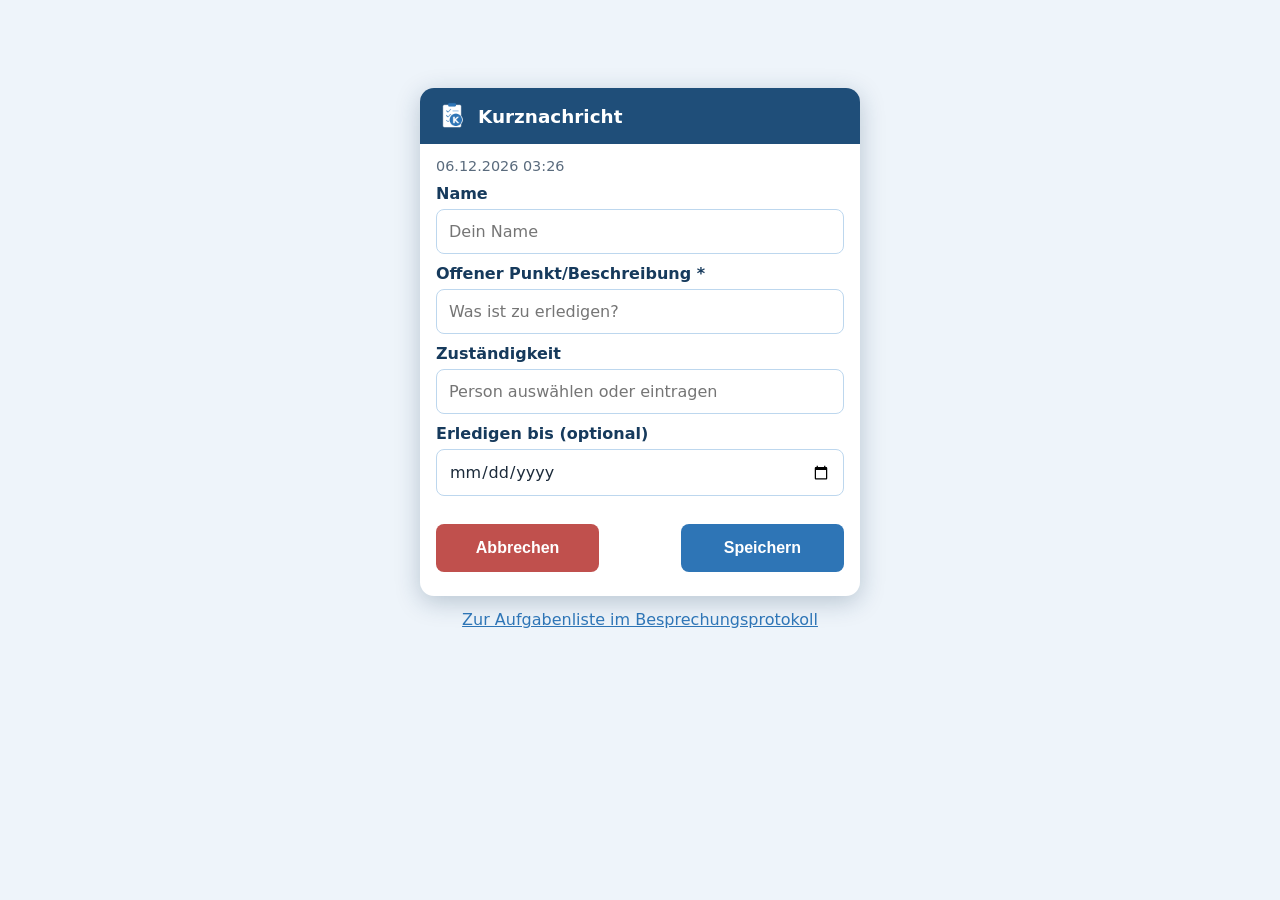
==== kurz/index.html @ 5877da33 "Kurznachricht-App mit K-Icon, Fälligkeitsdatum, einheitliche Bezeichnungen - Neue installierbare Kur" ====
<!doctype html>
<html lang="de">
<head>
  <meta charset="utf-8">
  <meta name="viewport" content="width=device-width, initial-scale=1, viewport-fit=cover">
  <meta name="theme-color" content="#1f4e79">
  <title>Kurznachricht</title>
  <link rel="manifest" href="manifest.webmanifest">
  <link rel="icon" href="../icons/kurz-192.png">
  <link rel="apple-touch-icon" href="../icons/kurz-192.png">
  <link rel="stylesheet" href="../css/app.css">
  <script type="module" src="kurz.js"></script>
</head>
<body class="quick">
  <main id="app">
    <div class="quick-window">
      <div class="quick-head">
        <img src="../icons/kurz-192.png" alt="">
        <h1>Kurznachricht</h1>
      </div>
      <form class="quick-body" id="quickForm" novalidate>
        <div class="stamp" id="stamp"></div>

        <label for="author">Name</label>
        <input type="text" id="author" autocomplete="name" placeholder="Dein Name">

        <label for="text">Offener Punkt/Beschreibung *</label>
        <input type="text" id="text" required placeholder="Was ist zu erledigen?">

        <label for="assignee">Zuständigkeit</label>
        <input type="text" id="assignee" list="persons" autocomplete="off" placeholder="Person auswählen oder eintragen">
        <datalist id="persons"></datalist>

        <label for="dueDate">Erledigen bis <span class="meta">(optional)</span></label>
        <input type="date" id="dueDate">

        <div class="action-bar">
          <button type="button" class="btn danger" id="cancel">Abbrechen</button>
          <button type="submit" class="btn" id="save">Speichern</button>
        </div>
      </form>
    </div>
    <a class="footer-link" href="../#/todos">Zur Aufgabenliste im Besprechungsprotokoll</a>
  </main>
</body>
</html>
---- css/app.css ----
:root {
  --blue-900: #163a5c;
  --blue-800: #1f4e79;
  --blue-600: #2e75b6;
  --blue-400: #5b9bd5;
  --blue-200: #bdd7ee;
  --blue-100: #ddebf7;
  --blue-50: #eef4fa;
  --red-600: #c0504d;
  --red-700: #a33f3c;
  --red-50: #f8e5e4;
  --green-600: #3a8a5c;
  --text: #1b2a3a;
  --muted: #5a6b7d;
  --white: #ffffff;
  --radius: 10px;
  --shadow: 0 1px 3px rgba(22, 58, 92, 0.15);
}

* { box-sizing: border-box; }

html, body {
  margin: 0;
  padding: 0;
  background: var(--blue-50);
  color: var(--text);
  font-family: system-ui, -apple-system, "Segoe UI", Roboto, sans-serif;
  font-size: 16px;
  -webkit-tap-highlight-color: transparent;
}

header.topbar {
  position: sticky;
  top: 0;
  z-index: 10;
  display: flex;
  align-items: center;
  gap: 8px;
  padding: 12px 16px;
  background: var(--blue-800);
  color: var(--white);
  box-shadow: var(--shadow);
}
header.topbar h1 {
  flex: 1;
  margin: 0;
  font-size: 1.2rem;
  font-weight: 600;
  overflow: hidden;
  text-overflow: ellipsis;
  white-space: nowrap;
}
header.topbar .back {
  background: none;
  border: none;
  color: var(--white);
  font-size: 1.5rem;
  padding: 0 8px 0 0;
  cursor: pointer;
}

nav.tabbar {
  position: fixed;
  bottom: 0;
  left: 0;
  right: 0;
  z-index: 10;
  display: flex;
  background: var(--white);
  border-top: 1px solid var(--blue-200);
  padding-bottom: env(safe-area-inset-bottom);
}
nav.tabbar a {
  flex: 1;
  padding: 10px 4px;
  text-align: center;
  color: var(--muted);
  text-decoration: none;
  font-size: 0.8rem;
}
nav.tabbar a .ico { display: block; font-size: 1.3rem; }
nav.tabbar a.active { color: var(--blue-800); font-weight: 600; }

main#app {
  max-width: 760px;
  margin: 0 auto;
  padding: 16px 16px 96px;
}

h2 { color: var(--blue-800); font-size: 1.1rem; margin: 20px 0 10px; }

.card {
  background: var(--white);
  border-radius: var(--radius);
  box-shadow: var(--shadow);
  padding: 14px;
  margin-bottom: 12px;
}
.card.clickable { cursor: pointer; }
.card.clickable:active { background: var(--blue-100); }
.card .meta { color: var(--muted); font-size: 0.85rem; }
.card .title { font-weight: 600; color: var(--blue-900); }

label { display: block; font-weight: 600; margin: 14px 0 6px; color: var(--blue-900); }

input[type="text"], input[type="search"], input[type="date"], textarea, select {
  width: 100%;
  padding: 12px;
  border: 1px solid var(--blue-200);
  border-radius: 8px;
  font-size: 1rem;
  font-family: inherit;
  background: var(--white);
  color: var(--text);
}
input:focus, textarea:focus, select:focus {
  outline: 2px solid var(--blue-400);
  border-color: var(--blue-400);
}
textarea { min-height: 110px; resize: vertical; }

.btn {
  display: inline-flex;
  align-items: center;
  justify-content: center;
  gap: 6px;
  min-height: 48px;
  padding: 10px 18px;
  border: none;
  border-radius: 8px;
  font-size: 1rem;
  font-weight: 600;
  cursor: pointer;
  background: var(--blue-600);
  color: var(--white);
  text-decoration: none;
}
.btn:active { background: var(--blue-800); }
.btn.block { width: 100%; }
.btn.secondary { background: var(--blue-100); color: var(--blue-800); }
.btn.secondary:active { background: var(--blue-200); }
.btn.danger { background: var(--red-600); color: var(--white); }
.btn.danger:active { background: var(--red-700); }
.btn.danger-outline { background: var(--red-50); color: var(--red-700); }
.btn.small { min-height: 36px; padding: 6px 12px; font-size: 0.9rem; }
.btn:disabled { opacity: 0.5; }

.btn-row { display: flex; gap: 10px; flex-wrap: wrap; margin: 12px 0; }
.btn-row > .btn { flex: 1 1 auto; }

/* Speichern / Abbrechen deutlich auseinander */
.action-bar {
  display: flex;
  justify-content: space-between;
  gap: 48px;
  margin: 28px 0 8px;
}
.action-bar .btn { flex: 0 1 40%; }

.radio-group { display: flex; flex-wrap: wrap; gap: 8px; }
.radio-group label.choice {
  margin: 0;
  font-weight: 500;
  display: flex;
  align-items: center;
  gap: 6px;
  padding: 10px 14px;
  border: 1px solid var(--blue-200);
  border-radius: 8px;
  background: var(--white);
  cursor: pointer;
}
.radio-group label.choice:has(input:checked) {
  background: var(--blue-600);
  border-color: var(--blue-600);
  color: var(--white);
}
.radio-group input[type="radio"] { accent-color: var(--blue-800); }

/* Bereiche: aufklappbare Gruppen */
details.area-group {
  background: var(--white);
  border: 1px solid var(--blue-200);
  border-radius: 8px;
  margin-bottom: 8px;
}
details.area-group summary {
  padding: 12px 14px;
  font-weight: 600;
  color: var(--blue-800);
  cursor: pointer;
  list-style: none;
}
details.area-group summary::after { content: "▸"; float: right; }
details.area-group[open] summary::after { content: "▾"; }
details.area-group .radio-group { padding: 0 12px 12px; }
details.area-group label.choice { min-width: 76px; justify-content: center; }

.selected-area {
  display: inline-block;
  padding: 8px 14px;
  border-radius: 999px;
  background: var(--blue-800);
  color: var(--white);
  font-weight: 600;
  margin-bottom: 8px;
}

.badge {
  display: inline-block;
  padding: 2px 10px;
  border-radius: 999px;
  font-size: 0.8rem;
  font-weight: 600;
  background: var(--blue-100);
  color: var(--blue-800);
}
.badge.done { background: #dff0e6; color: var(--green-600); }
.badge.open { background: var(--red-50); color: var(--red-700); }
.badge.overdue { background: var(--red-600); color: var(--white); }

.point {
  display: flex;
  gap: 12px;
}
.point .thumbs { display: flex; flex-direction: column; gap: 4px; }
.point img.thumb, .photos img.thumb {
  width: 72px;
  height: 72px;
  object-fit: cover;
  border-radius: 6px;
  border: 1px solid var(--blue-200);
}
.point .body { flex: 1; min-width: 0; }
.point .remark { white-space: pre-wrap; word-wrap: break-word; margin: 4px 0; }
.point.done .remark { text-decoration: line-through; color: var(--muted); }

.photos { display: flex; flex-wrap: wrap; gap: 8px; margin-top: 8px; }
.photos .ph { position: relative; }
.photos .ph button {
  position: absolute;
  top: -6px;
  right: -6px;
  width: 26px;
  height: 26px;
  border-radius: 50%;
  border: none;
  background: var(--red-600);
  color: var(--white);
  font-weight: 700;
  cursor: pointer;
}

.filters { display: flex; gap: 8px; flex-wrap: wrap; }
.filters select { flex: 1 1 140px; }

.empty { color: var(--muted); text-align: center; padding: 24px 8px; }

.check {
  display: flex;
  align-items: center;
  gap: 10px;
  font-weight: 500;
}
.check input { width: 22px; height: 22px; accent-color: var(--blue-600); }

.toast {
  position: fixed;
  left: 50%;
  bottom: 90px;
  transform: translateX(-50%);
  background: var(--blue-900);
  color: var(--white);
  padding: 10px 18px;
  border-radius: 8px;
  z-index: 50;
  box-shadow: var(--shadow);
  max-width: 90vw;
}

.overlay {
  position: fixed;
  inset: 0;
  background: rgba(22, 58, 92, 0.45);
  display: flex;
  align-items: center;
  justify-content: center;
  z-index: 40;
  padding: 16px;
}
.dialog {
  background: var(--white);
  border-radius: var(--radius);
  padding: 18px;
  width: 100%;
  max-width: 420px;
}
.dialog p { margin-top: 0; white-space: pre-line; }
.dialog p::first-line { font-weight: 700; }

/* Löschen klein und abgesetzt unter den Hauptbuttons */
.delete-row {
  display: flex;
  justify-content: flex-end;
  margin-top: 28px;
  padding-top: 14px;
  border-top: 1px solid var(--blue-200);
}

.link-btn { margin-top: 10px; }

/* Kurznachricht: kleines Fenster */
body.quick main#app { padding-bottom: 24px; }
body.quick .quick-window {
  max-width: 440px;
  margin: 8vh auto 0;
  background: var(--white);
  border-radius: 14px;
  box-shadow: 0 6px 24px rgba(22, 58, 92, 0.25);
  overflow: hidden;
}
body.quick .quick-head {
  display: flex;
  align-items: center;
  gap: 10px;
  padding: 12px 16px;
  background: var(--blue-800);
  color: var(--white);
}
body.quick .quick-head img { width: 32px; height: 32px; border-radius: 6px; }
body.quick .quick-head h1 { margin: 0; font-size: 1.15rem; }
body.quick .quick-body { padding: 4px 16px 16px; }
body.quick .quick-body label { margin-top: 10px; }
body.quick .stamp { color: var(--muted); font-size: 0.9rem; margin-top: 10px; }
body.quick .footer-link { display: block; text-align: center; margin-top: 14px; color: var(--blue-600); }
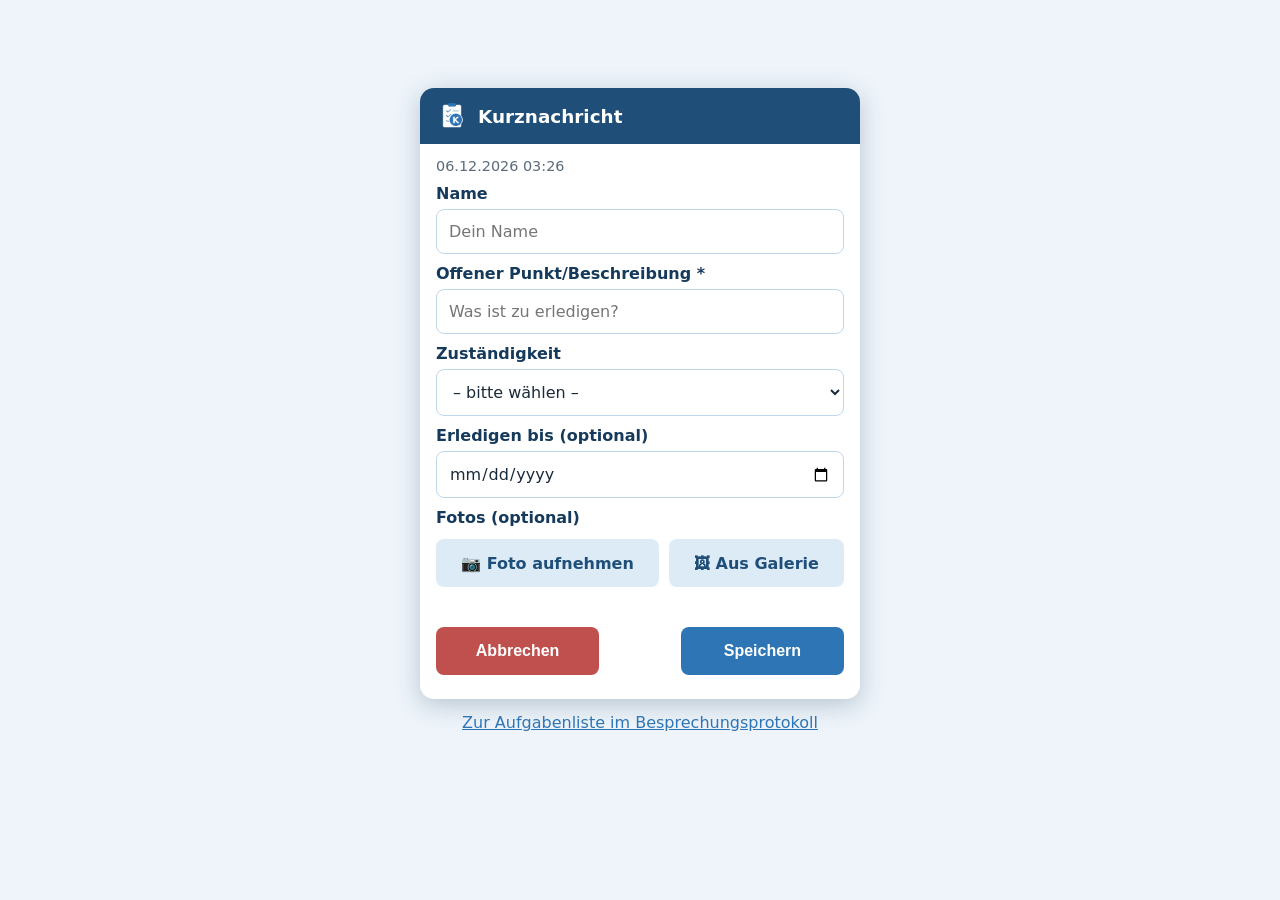
==== commit 57b97f62: "Bereich als eine Liste mit Sonstiges, Personenauswahl, Fotos in Kurznachricht - Bereich: eine Auswah" ====
--- a/kurz/index.html
+++ b/kurz/index.html
@@ -28,11 +28,21 @@
         <input type="text" id="text" required placeholder="Was ist zu erledigen?">
 
         <label for="assignee">Zuständigkeit</label>
-        <input type="text" id="assignee" list="persons" autocomplete="off" placeholder="Person auswählen oder eintragen">
-        <datalist id="persons"></datalist>
+        <div id="assigneePicker"></div>
 
         <label for="dueDate">Erledigen bis <span class="meta">(optional)</span></label>
         <input type="date" id="dueDate">
+
+        <label>Fotos <span class="meta">(optional)</span></label>
+        <div class="btn-row">
+          <label class="btn secondary" style="margin:0">📷 Foto aufnehmen
+            <input type="file" id="camera" accept="image/*" capture="environment" hidden>
+          </label>
+          <label class="btn secondary" style="margin:0">🖼 Aus Galerie
+            <input type="file" id="gallery" accept="image/*" multiple hidden>
+          </label>
+        </div>
+        <div class="photos" id="photos"></div>
 
         <div class="action-bar">
           <button type="button" class="btn danger" id="cancel">Abbrechen</button>
--- a/css/app.css
+++ b/css/app.css
@@ -18,6 +18,7 @@
 }
 
 * { box-sizing: border-box; }
+[hidden] { display: none !important; }
 
 html, body {
   margin: 0;
@@ -333,3 +334,10 @@
 body.quick .quick-body label { margin-top: 10px; }
 body.quick .stamp { color: var(--muted); font-size: 0.9rem; margin-top: 10px; }
 body.quick .footer-link { display: block; text-align: center; margin-top: 14px; color: var(--blue-600); }
+
+/* Personenauswahl (Teilnehmer) */
+.person-chips { margin-bottom: 8px; }
+.person-chips input[type="checkbox"] { accent-color: var(--blue-800); }
+.add-person { display: flex; gap: 8px; }
+.add-person .btn { flex: 0 0 auto; }
+#areaOther { margin-top: 8px; }
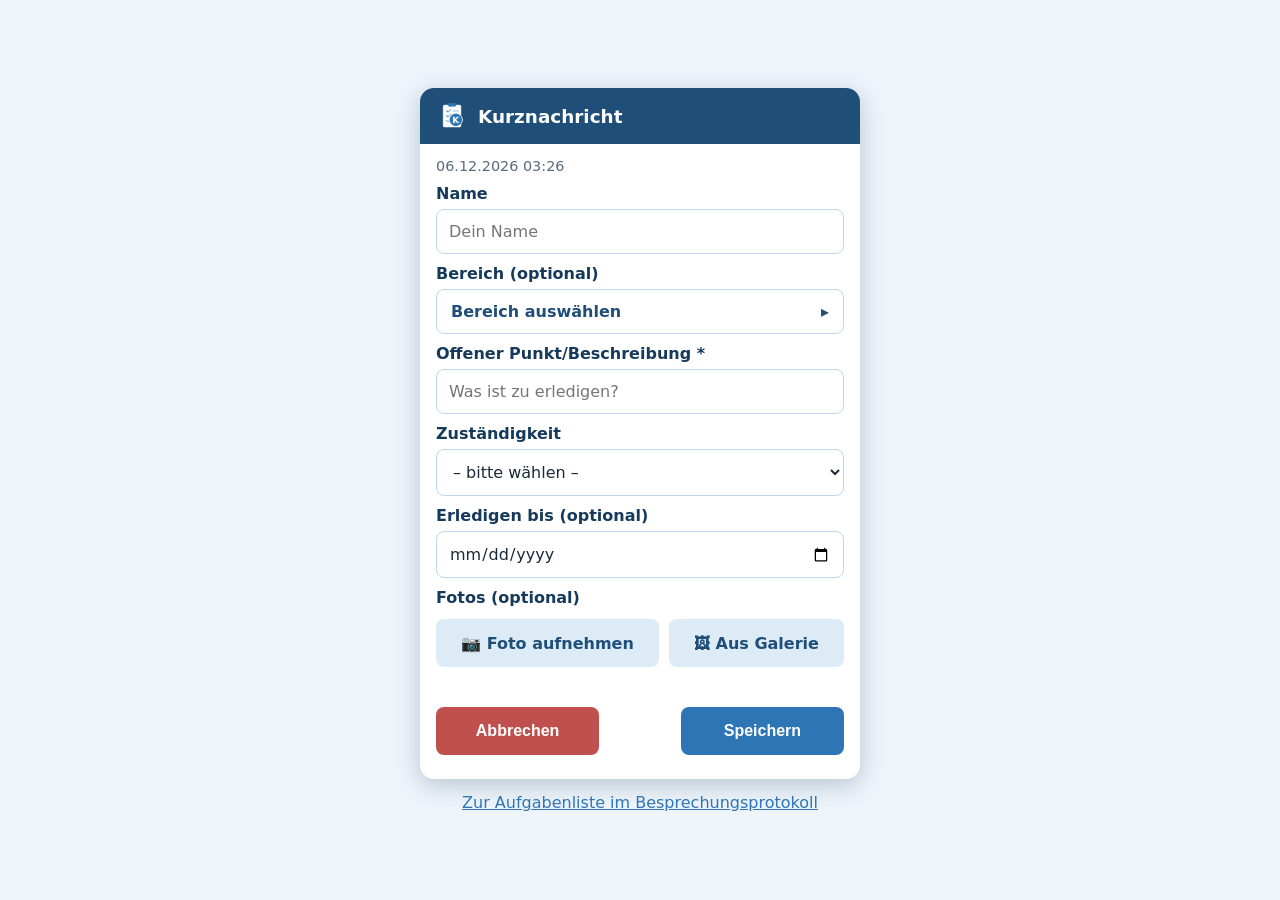
==== commit 33b9b410: "Teilnehmerfeld mit Auswahlliste, Grund als Dropdown, Bereich in Kurznachricht - Teilnehmer: Textfeld" ====
--- a/kurz/index.html
+++ b/kurz/index.html
@@ -23,6 +23,9 @@
 
         <label for="author">Name</label>
         <input type="text" id="author" autocomplete="name" placeholder="Dein Name">
+
+        <label>Bereich <span class="meta">(optional)</span></label>
+        <div id="areaPicker"></div>
 
         <label for="text">Offener Punkt/Beschreibung *</label>
         <input type="text" id="text" required placeholder="Was ist zu erledigen?">
--- a/css/app.css
+++ b/css/app.css
@@ -335,9 +335,39 @@
 body.quick .stamp { color: var(--muted); font-size: 0.9rem; margin-top: 10px; }
 body.quick .footer-link { display: block; text-align: center; margin-top: 14px; color: var(--blue-600); }
 
-/* Personenauswahl (Teilnehmer) */
-.person-chips { margin-bottom: 8px; }
-.person-chips input[type="checkbox"] { accent-color: var(--blue-800); }
-.add-person { display: flex; gap: 8px; }
-.add-person .btn { flex: 0 0 auto; }
-#areaOther { margin-top: 8px; }
+/* Teilnehmer: Textfeld + Auswahlliste */
+.ms-row { display: flex; gap: 0; }
+.ms-row .ms-input { border-top-right-radius: 0; border-bottom-right-radius: 0; }
+.ms-toggle {
+  flex: 0 0 52px;
+  border: 1px solid var(--blue-200);
+  border-left: none;
+  border-radius: 0 8px 8px 0;
+  background: var(--blue-100);
+  color: var(--blue-800);
+  font-size: 1.2rem;
+  cursor: pointer;
+}
+.ms-toggle.open { background: var(--blue-600); color: var(--white); }
+.ms-panel {
+  margin-top: 6px;
+  padding: 6px 12px 12px;
+  border: 1px solid var(--blue-200);
+  border-radius: 8px;
+  background: var(--white);
+  box-shadow: var(--shadow);
+  max-height: 50vh;
+  overflow-y: auto;
+}
+.ms-item {
+  display: flex;
+  align-items: center;
+  gap: 10px;
+  margin: 0;
+  padding: 10px 0;
+  font-weight: 500;
+  border-bottom: 1px solid var(--blue-100);
+}
+.ms-item input { width: 22px; height: 22px; accent-color: var(--blue-600); }
+.ms-done { margin-top: 10px; }
+.area-other { margin-top: 8px; }
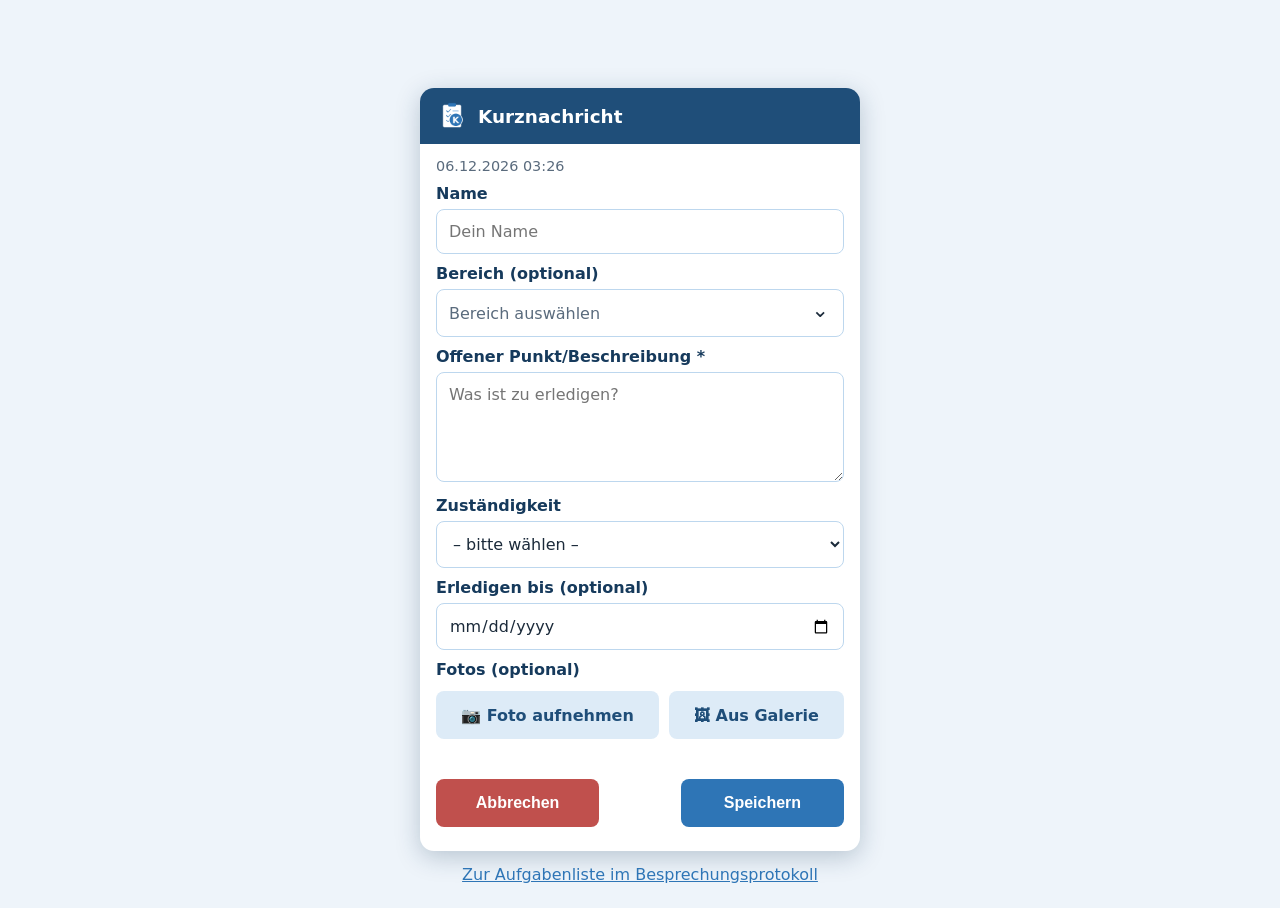
==== commit 74f7b236: "Kurznachricht: Offener Punkt/Beschreibung als mehrzeiliges Feld Gleiche Größe wie bei Neuer Punkt. V" ====
--- a/kurz/index.html
+++ b/kurz/index.html
@@ -28,7 +28,7 @@
         <div id="areaPicker"></div>
 
         <label for="text">Offener Punkt/Beschreibung *</label>
-        <input type="text" id="text" required placeholder="Was ist zu erledigen?">
+        <textarea id="text" required placeholder="Was ist zu erledigen?"></textarea>
 
         <label for="assignee">Zuständigkeit</label>
         <div id="assigneePicker"></div>
--- a/css/app.css
+++ b/css/app.css
@@ -178,35 +178,6 @@
 }
 .radio-group input[type="radio"] { accent-color: var(--blue-800); }
 
-/* Bereiche: aufklappbare Gruppen */
-details.area-group {
-  background: var(--white);
-  border: 1px solid var(--blue-200);
-  border-radius: 8px;
-  margin-bottom: 8px;
-}
-details.area-group summary {
-  padding: 12px 14px;
-  font-weight: 600;
-  color: var(--blue-800);
-  cursor: pointer;
-  list-style: none;
-}
-details.area-group summary::after { content: "▸"; float: right; }
-details.area-group[open] summary::after { content: "▾"; }
-details.area-group .radio-group { padding: 0 12px 12px; }
-details.area-group label.choice { min-width: 76px; justify-content: center; }
-
-.selected-area {
-  display: inline-block;
-  padding: 8px 14px;
-  border-radius: 999px;
-  background: var(--blue-800);
-  color: var(--white);
-  font-weight: 600;
-  margin-bottom: 8px;
-}
-
 .badge {
   display: inline-block;
   padding: 2px 10px;
@@ -335,39 +306,201 @@
 body.quick .stamp { color: var(--muted); font-size: 0.9rem; margin-top: 10px; }
 body.quick .footer-link { display: block; text-align: center; margin-top: 14px; color: var(--blue-600); }
 
-/* Teilnehmer: Textfeld + Auswahlliste */
-.ms-row { display: flex; gap: 0; }
-.ms-row .ms-input { border-top-right-radius: 0; border-bottom-right-radius: 0; }
-.ms-toggle {
-  flex: 0 0 52px;
-  border: 1px solid var(--blue-200);
-  border-left: none;
-  border-radius: 0 8px 8px 0;
-  background: var(--blue-100);
-  color: var(--blue-800);
-  font-size: 1.2rem;
-  cursor: pointer;
-}
-.ms-toggle.open { background: var(--blue-600); color: var(--white); }
-.ms-panel {
-  margin-top: 6px;
-  padding: 6px 12px 12px;
+/* Teilnehmer: Feld wie ein Auswahlfeld */
+.picker-field {
+  display: flex;
+  align-items: center;
+  width: 100%;
+  min-height: 48px;
+  padding: 12px 40px 12px 12px;
   border: 1px solid var(--blue-200);
   border-radius: 8px;
   background: var(--white);
-  box-shadow: var(--shadow);
-  max-height: 50vh;
+  color: var(--text);
+  font: inherit;
+  font-size: 1rem;
+  text-align: left;
+  position: relative;
+  cursor: pointer;
+}
+.picker-field::after { content: "⌄"; position: absolute; right: 14px; top: 8px; font-size: 1.3rem; color: var(--text); }
+.picker-field span { overflow: hidden; text-overflow: ellipsis; white-space: nowrap; }
+.picker-field .placeholder { color: var(--muted); }
+.picker-field:focus { outline: 2px solid var(--blue-400); }
+.picker-field:disabled { background: var(--blue-50); cursor: default; }
+
+/* Dunkles Auswahlfenster (wie das Android-Systemfenster) */
+.picker-overlay {
+  position: fixed;
+  inset: 0;
+  z-index: 60;
+  display: flex;
+  align-items: center;
+  justify-content: center;
+  padding: 16px;
+  background: rgba(10, 20, 35, 0.35);
+}
+.picker-sheet {
+  width: 100%;
+  max-width: 420px;
+  background: #24262e;
+  color: #f1f3f6;
+  border-radius: 20px;
+  box-shadow: 0 10px 40px rgba(0, 0, 0, 0.45);
+  overflow: hidden;
+  display: flex;
+  flex-direction: column;
+  max-height: 80vh;
+}
+.picker-list { overflow-y: auto; overscroll-behavior: contain; } /* Höhe setzt picker.js (Anzahl Zeilen) */
+.picker-row, .picker-add {
+  display: flex;
+  align-items: center;
+  justify-content: space-between;
+  width: 100%;
+  min-height: 52px;
+  padding: 12px 18px;
+  border: none;
+  border-bottom: 1px solid rgba(255, 255, 255, 0.09);
+  background: none;
+  color: inherit;
+  font: inherit;
+  font-size: 1.05rem;
+  text-align: left;
+  cursor: pointer;
+}
+.picker-row:active, .picker-add:active { background: rgba(255, 255, 255, 0.06); }
+.picker-add { color: #a8c7fa; font-weight: 600; }
+.picker-mark {
+  flex: 0 0 22px;
+  width: 22px;
+  height: 22px;
+  border: 2px solid #c4c7cf;
+  border-radius: 50%;
+  position: relative;
+}
+.picker-row.on .picker-mark { background: #a8c7fa; border-color: #a8c7fa; }
+.picker-row.on .picker-mark::after {
+  content: "";
+  position: absolute;
+  left: 6px;
+  top: 2px;
+  width: 5px;
+  height: 10px;
+  border: solid #24262e;
+  border-width: 0 2.5px 2.5px 0;
+  transform: rotate(45deg);
+}
+.picker-add-form { display: flex; gap: 8px; padding: 10px 18px; border-bottom: 1px solid rgba(255, 255, 255, 0.09); }
+.picker-add-form input {
+  flex: 1;
+  min-width: 0;
+  padding: 10px;
+  border: 1px solid #5f6368;
+  border-radius: 8px;
+  background: #1b1c22;
+  color: #f1f3f6;
+  font-size: 1rem;
+}
+.picker-empty { padding: 16px 18px; color: #c4c7cf; margin: 0; }
+.picker-actions { display: flex; justify-content: flex-end; gap: 8px; padding: 8px 10px; }
+.picker-btn {
+  border: none;
+  background: none;
+  color: #a8c7fa;
+  font: inherit;
+  font-weight: 600;
+  font-size: 1rem;
+  padding: 10px 14px;
+  border-radius: 18px;
+  cursor: pointer;
+}
+.picker-btn:active { background: rgba(168, 199, 250, 0.12); }
+
+/* Gründe in den Einstellungen */
+.reason-row { display: flex; gap: 6px; align-items: center; margin-bottom: 8px; }
+.reason-row input { flex: 1; min-width: 0; }
+.reason-row .btn.small { padding: 6px 10px; }
+.area-other { margin-top: 8px; }
+
+/* PDF-Vorschau */
+.pdf-preview {
+  position: fixed;
+  inset: 0;
+  z-index: 45;
+  display: flex;
+  flex-direction: column;
+  background: var(--blue-100);
+}
+.pdf-head {
+  display: flex;
+  justify-content: space-between;
+  align-items: center;
+  gap: 12px;
+  padding: 12px 16px;
+  background: var(--blue-800);
+  color: var(--white);
+}
+.pdf-name { font-weight: 600; overflow: hidden; text-overflow: ellipsis; white-space: nowrap; }
+.pdf-size { flex: 0 0 auto; font-size: 0.85rem; opacity: 0.85; }
+.pdf-pages {
+  flex: 1;
   overflow-y: auto;
-}
-.ms-item {
-  display: flex;
-  align-items: center;
-  gap: 10px;
-  margin: 0;
-  padding: 10px 0;
-  font-weight: 500;
-  border-bottom: 1px solid var(--blue-100);
-}
-.ms-item input { width: 22px; height: 22px; accent-color: var(--blue-600); }
-.ms-done { margin-top: 10px; }
-.area-other { margin-top: 8px; }
+  padding: 12px;
+  display: flex;
+  flex-direction: column;
+  align-items: center;
+  gap: 12px;
+}
+.pdf-page { background: var(--white); box-shadow: 0 2px 8px rgba(22, 58, 92, 0.25); }
+.pdf-actions {
+  display: flex;
+  flex-wrap: wrap;
+  gap: 8px;
+  padding: 10px 16px calc(10px + env(safe-area-inset-bottom));
+  background: var(--white);
+  border-top: 1px solid var(--blue-200);
+}
+.pdf-actions .btn { flex: 1 1 45%; }
+
+/* Oberer Teil fest, nur die Liste darunter scrollt (Startseite, Aufgaben) */
+main#app.split {
+  display: flex;
+  flex-direction: column;
+  height: calc(100dvh - var(--topbar-h, 56px));
+  padding-bottom: calc(var(--tabbar-h, 64px) + 8px);
+  overflow: hidden;
+}
+main#app.split .split-top { flex: none; }
+main#app.split .home-top .card { padding: 12px 14px; margin-bottom: 10px; }
+main#app.split .home-top label { margin: 10px 0 4px; }
+main#app.split .home-top h2 { margin: 12px 0 8px; }
+main#app.split .split-list {
+  flex: 1;
+  min-height: 0;
+  overflow-y: auto;
+  overscroll-behavior: contain;
+  -webkit-overflow-scrolling: touch;
+  padding-bottom: 8px;
+}
+
+/* Sehr kleiner Bildschirm oder Querformat: ganze Seite scrollt wie bisher */
+@media (max-height: 560px) {
+  main#app.split { display: block; height: auto; overflow: visible; padding-bottom: 96px; }
+  main#app.split .split-list { overflow: visible; }
+}
+
+#fSearch { margin-top: 8px; }
+.settings-summary { font-weight: 600; color: var(--blue-800); cursor: pointer; padding: 4px 0; }
+
+/* Bemerkung zur Erledigung */
+.done-note {
+  margin: 2px 0 4px;
+  padding: 6px 10px;
+  border-left: 3px solid var(--green-600);
+  background: #eef7f1;
+  border-radius: 4px;
+  color: #1f5b3a;
+  white-space: pre-wrap;
+  word-wrap: break-word;
+}
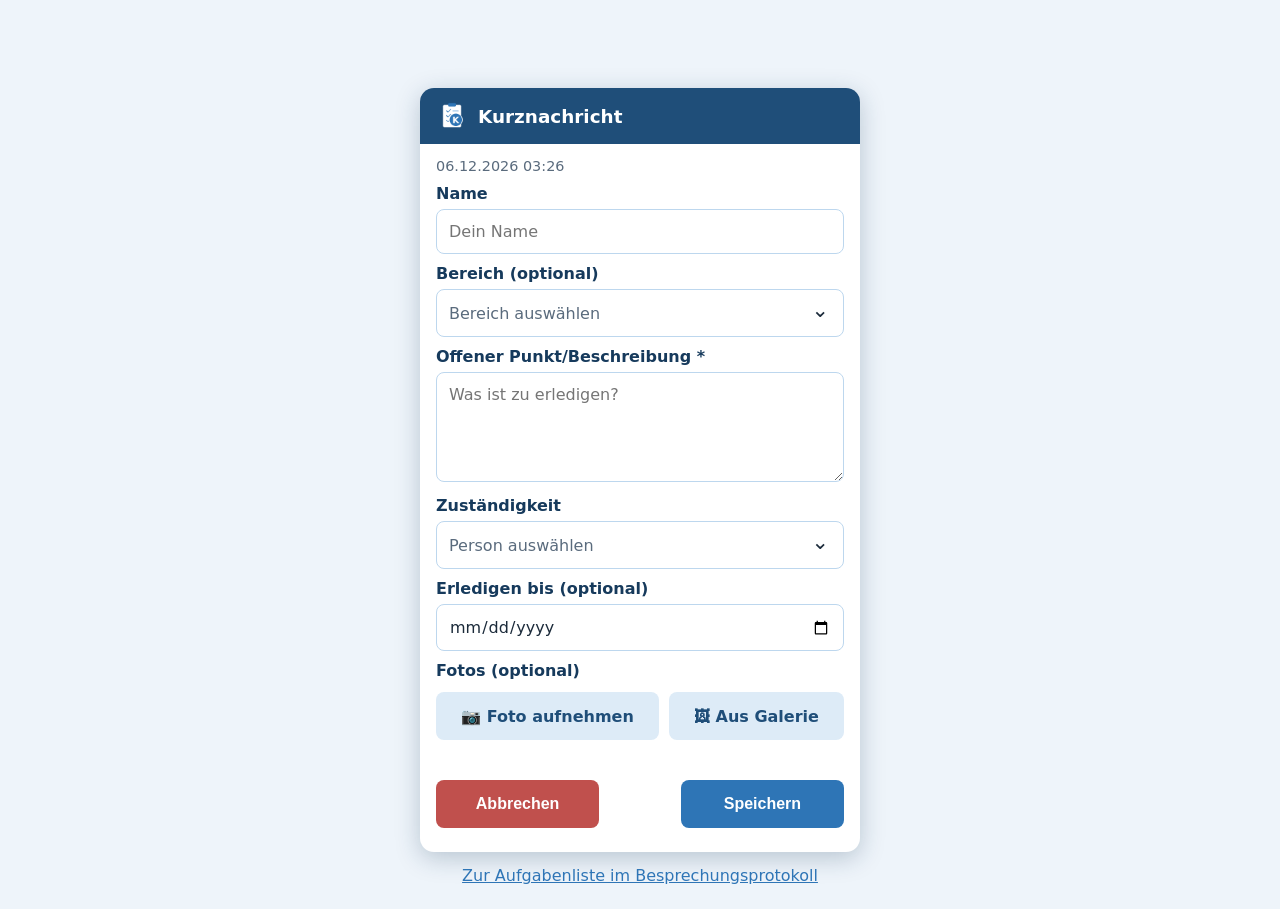
==== commit 6a7428f0: "OneDrive-Abgleich zwischen PC und Handy - Anmeldung mit Microsoft-Konto (MSAL 3.30, lokal in vendor/" ====
--- a/kurz/index.html
+++ b/kurz/index.html
@@ -53,6 +53,7 @@
         </div>
       </form>
     </div>
+    <p class="meta" id="syncInfo" hidden style="text-align:center;margin-top:10px"></p>
     <a class="footer-link" href="../#/todos">Zur Aufgabenliste im Besprechungsprotokoll</a>
   </main>
 </body>
--- a/css/app.css
+++ b/css/app.css
@@ -504,3 +504,28 @@
   white-space: pre-wrap;
   word-wrap: break-word;
 }
+.picker-empty-row span:first-child { color: #c4c7cf; font-style: italic; }
+
+/* Aufgaben: PDF breit, Excel schmal daneben */
+.export-row .btn#pdf { flex: 3 1 auto; }
+.export-row .btn#xlsx { flex: 1 1 auto; }
+
+/* OneDrive-Abgleich: Symbol in der Kopfzeile */
+.sync-btn {
+  flex: 0 0 auto;
+  min-width: 44px;
+  height: 36px;
+  padding: 0 10px;
+  border: 1px solid rgba(255, 255, 255, 0.35);
+  border-radius: 18px;
+  background: rgba(255, 255, 255, 0.12);
+  color: var(--white);
+  font-size: 0.95rem;
+  cursor: pointer;
+}
+.sync-btn.syncing { animation: sync-pulse 1s ease-in-out infinite; }
+.sync-btn.error, .sync-btn.login { background: var(--red-600); border-color: var(--red-600); }
+.sync-btn.offline { opacity: 0.7; }
+@keyframes sync-pulse { 50% { opacity: 0.5; } }
+.sync-status { margin: 6px 0; }
+.sync-status.error { color: var(--red-700); }
